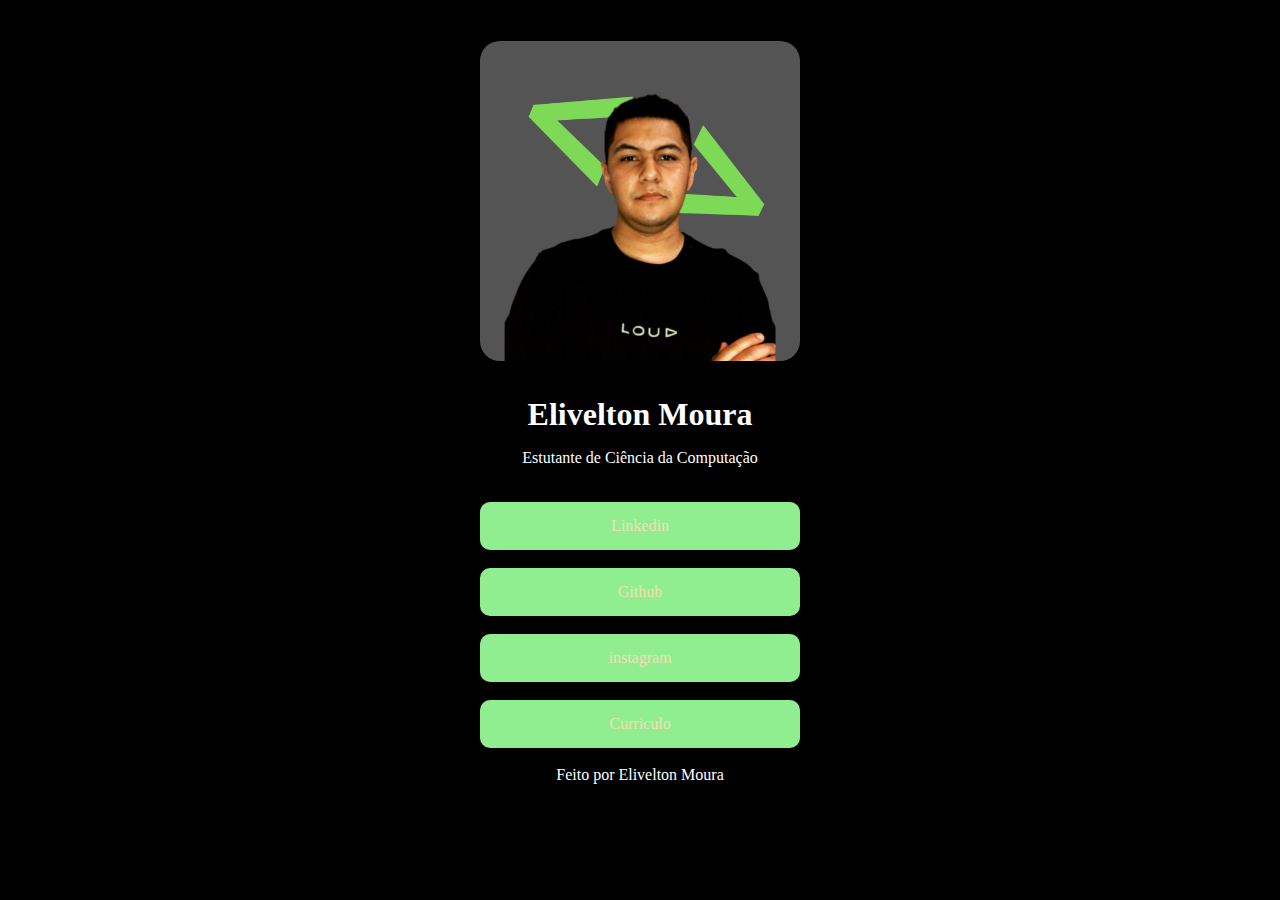
==== My-Links/index.html @ 7e0b31af "add" ====
<!DOCTYPE html>
<html>

<head>
    <meta charset='utf-8'>
    <meta http-equiv='X-UA-Compatible' content='IE=edge'>
    <title>Page Title</title>
    <meta name='viewport' content='width=device-width, initial-scale=1'>
    <link rel="stylesheet" href="style.css">


</head>

<body>
    <div class="container">
        <img src="imags/avatar.png" alt="Uma foto de elivelton ">
        <h1>Elivelton Moura</h1>
        <p>Estutante de Ciência da Computação </p>

        <ul>
            <li> <a href="https://www.linkedin.com/in/elivelton-moura/" target="_blank">Linkedin </a> </li>
            <li> <a href="https://github.com/Eliveltonmoura" target="_blank">Github</a></li>
            <li><a href="https://www.instagram.com/eliveltonmoura10/" target="_blank">instagram</a></li>
            <li><a href="folder/EliveltonMouraCV.pdf" target="_blank">Curriculo</a></li>
        </ul>
        <footer> Feito por Elivelton Moura </footer>
    </div>
</body>

</html>
---- My-Links/style.css ----
* {
    border: 0;
    padding: 0;
    background-color: black;
}



img {

    border-radius: 20px;
    width: 320px;
    height: 320px;
}

h1 {
    color: white;
    margin-top: 31px;
    margin-bottom: 8px;
}

p {
    color: white;
}

ul {
    margin-top: 35px;
}

li {
    margin-bottom: 18px;
    list-style: none;
}

a {
    background-color: lightgreen;
    border-radius: 10px;
    color: wheat;
    padding: 15px;
    text-decoration: none;
    display: block;

}

.container {


    width: 320px;
    text-align: center;
    margin-top: 41px;
    margin-left: auto;
    margin-right: auto;

}

footer {
    color: white;
}
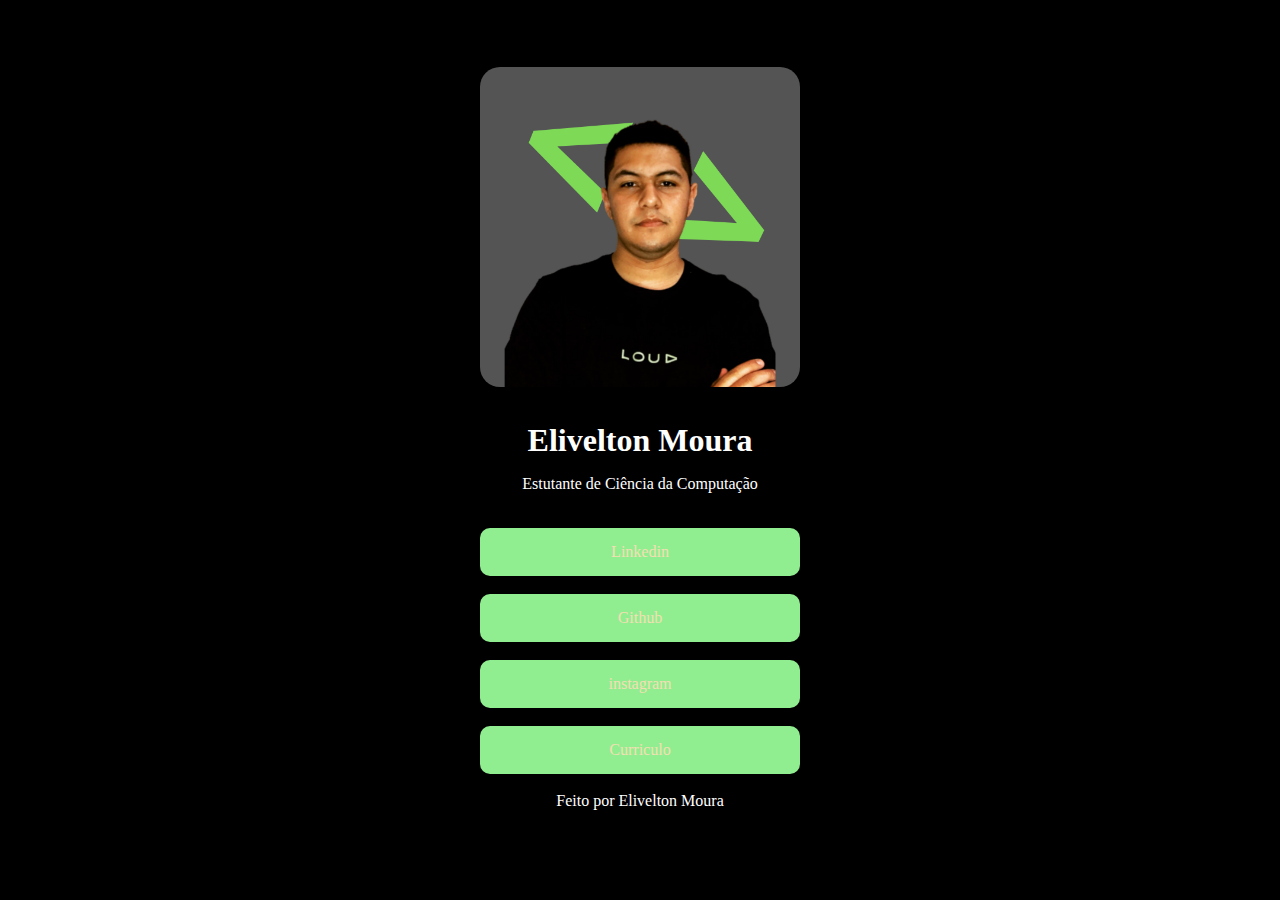
==== commit cddd1c2c: "add" ====
--- a/My-Links/index.html
+++ b/My-Links/index.html
@@ -1,5 +1,6 @@
 <!DOCTYPE html>
 <html>
+<!--> teste-->
 
 <head>
     <meta charset='utf-8'>
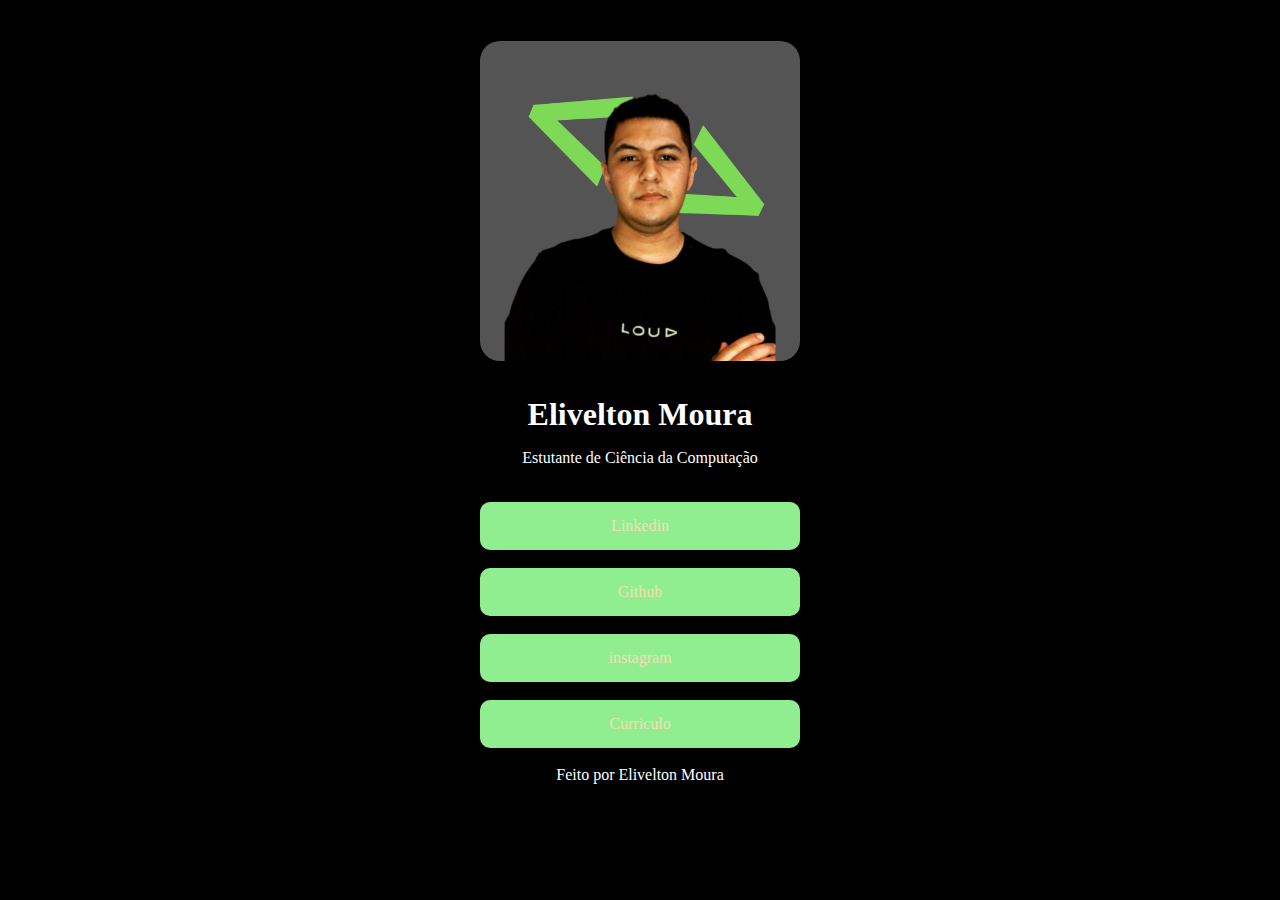
==== commit e789341b: "add" ====
--- a/My-Links/index.html
+++ b/My-Links/index.html
@@ -1,6 +1,6 @@
 <!DOCTYPE html>
 <html>
-<!--> teste-->
+<!--  teste -->
 
 <head>
     <meta charset='utf-8'>
